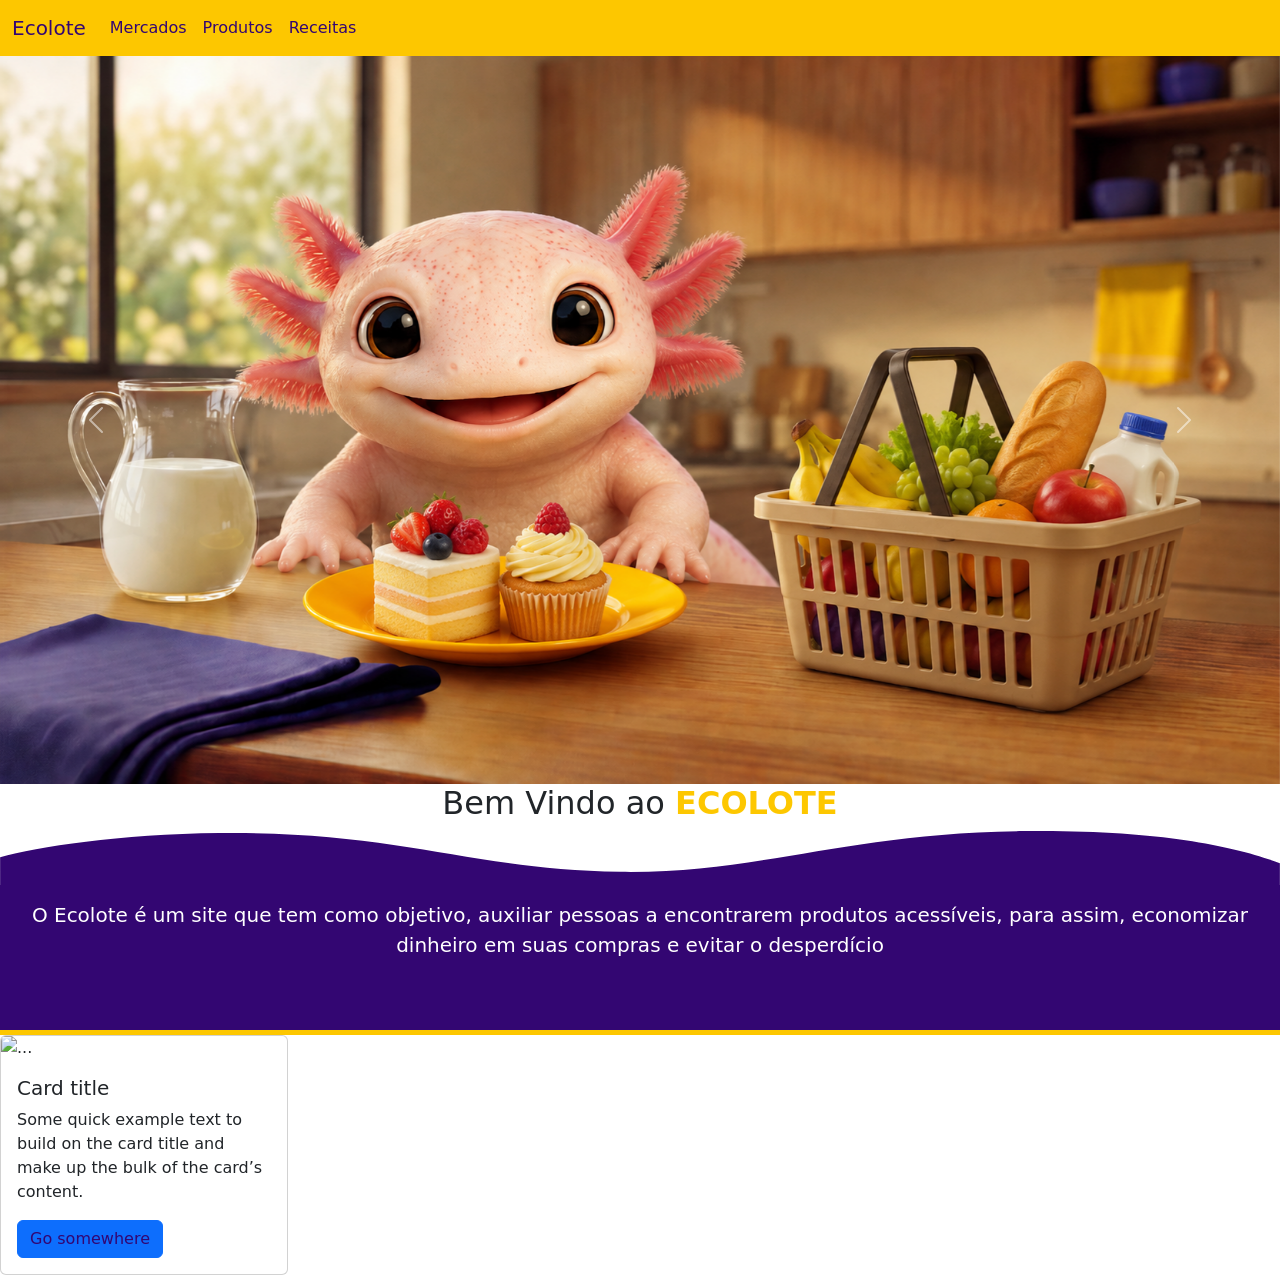
==== sistema/programador/index.html @ 682bd9d3 "Add files via upload" ====
<!DOCTYPE html>
<html lang="pt-br">

<head>
    <meta charset="UTF-8">
    <meta name="viewport" content="width=device-width, initial-scale=1.0">
    <title>Ecolote</title>
    <link rel="stylesheet" href="style.css">
    <link href="https://cdn.jsdelivr.net/npm/bootstrap@5.3.8/dist/css/bootstrap.min.css" rel="stylesheet"
        integrity="sha384-sRIl4kxILFvY47J16cr9ZwB07vP4J8+LH7qKQnuqkuIAvNWLzeN8tE5YBujZqJLB" crossorigin="anonymous">

</head>

<body>

 <nav class="navbar navbar-expand-lg corbarra">
  <div class="container-fluid">
    <a class="navbar-brand" href="#"> <i class="fa-solid fa-alarm-clock" style="color: rgb(255, 255, 255);"></i> Ecolote </a>
    <button class="navbar-toggler" type="button" data-bs-toggle="collapse" data-bs-target="#navbarSupportedContent" aria-controls="navbarSupportedContent" aria-expanded="false" aria-label="Toggle navigation">
      <span class="navbar-toggler-icon"></span>
    </button>
    <div class="collapse navbar-collapse" id="navbarSupportedContent">
      <ul class="navbar-nav me-auto mb-2 mb-lg-0">
        <li class="nav-item">
          <a class="nav-link active" aria-current="page" href="#">Mercados</a>
        </li>
        <li class="nav-item active">
          <a class="nav-link" href="#">Produtos</a>
        </li>
        <li class="nav-item active">
          <a class="nav-link" href="#">Receitas</a>
        </li>
      </ul>
    </div>
  </div>
</nav>

<div id="carouselExample" class="carousel slide">
  <div class="carousel-inner">
    <div class="carousel-item active">
      <img src="imagens/imagem1.png" class="d-block w-100" alt="...">
    </div>
    <div class="carousel-item">
      <img src="imagens/imagem2.png" class="d-block w-100" alt="...">
    </div>
    <div class="carousel-item">
      <img src="imagens/imagem3.png" class="d-block w-100" alt="...">
    </div>
  </div>
  <button class="carousel-control-prev" type="button" data-bs-target="#carouselExample" data-bs-slide="prev">
    <span class="carousel-control-prev-icon" aria-hidden="true"></span>
    <span class="visually-hidden">Previous</span>
  </button>
  <button class="carousel-control-next" type="button" data-bs-target="#carouselExample" data-bs-slide="next">
    <span class="carousel-control-next-icon" aria-hidden="true"></span>
    <span class="visually-hidden">Next</span>
  </button>
</div>

<h2 class="text-center"> Bem Vindo ao <b style="color: oklch(85.2% 0.199 91.936);">ECOLOTE</b> </h2>
    
<svg xmlns="http://www.w3.org/2000/svg" viewBox="0 0 1830 85.285"><g transform="translate(0 -2185)"><path d="M4661.665,1785.181c-259.119,3.056-375.993,61.328-576.223,58.3-214.726-3.241-313.76-58.487-572.881-55.435-143.507,1.692-260.3,20.072-313.545,34.408v47.86h1830v-39.258C4967.885,1808.12,4859.114,1782.856,4661.665,1785.181Z" transform="translate(-3199.016 399.968)" fill="#330672"></path></g></svg>
<section style="background-color: #330672; margin-top: -5px; height: 150px; border-bottom: 5px solid oklch(85.2% 0.199 91.936);" >
    <p class="text-center text-white" style="font-size: 20px; padding: 15px;">
        O Ecolote é um site que tem como objetivo, auxiliar pessoas a encontrarem produtos acessíveis, para assim, economizar dinheiro em suas compras e evitar o desperdício 
    </p>
</section>

<div class="row"> 
    <div class="col-6 col-md-3">
        <div class="card" style="width: 18rem;">
            <img src="..." class="card-img-top" alt="...">
            <div class="card-body">
                <h5 class="card-title">Card title</h5>
                <p class="card-text">Some quick example text to build on the card title and make up the bulk of the card’s content.</p>
                <a href="#" class="btn btn-primary">Go somewhere</a>
            </div>
        </div>
    </div>
</div>

            <script src="https://cdn.jsdelivr.net/npm/bootstrap@5.3.8/dist/js/bootstrap.bundle.min.js"
                integrity="sha384-FKyoEForCGlyvwx9Hj09JcYn3nv7wiPVlz7YYwJrWVcXK/BmnVDxM+D2scQbITxI"
                crossorigin="anonymous"></script>
            <script src="script.js"></script>
</body>
</html>
---- sistema/programador/style.css ----
.corbarra {
    background-color: oklch(85.2% 0.199 91.936) !important;
    color: #330672 !important
}

a {
    color: #330672 !important
}

body {
    margin: 0;
    padding: 0;
}
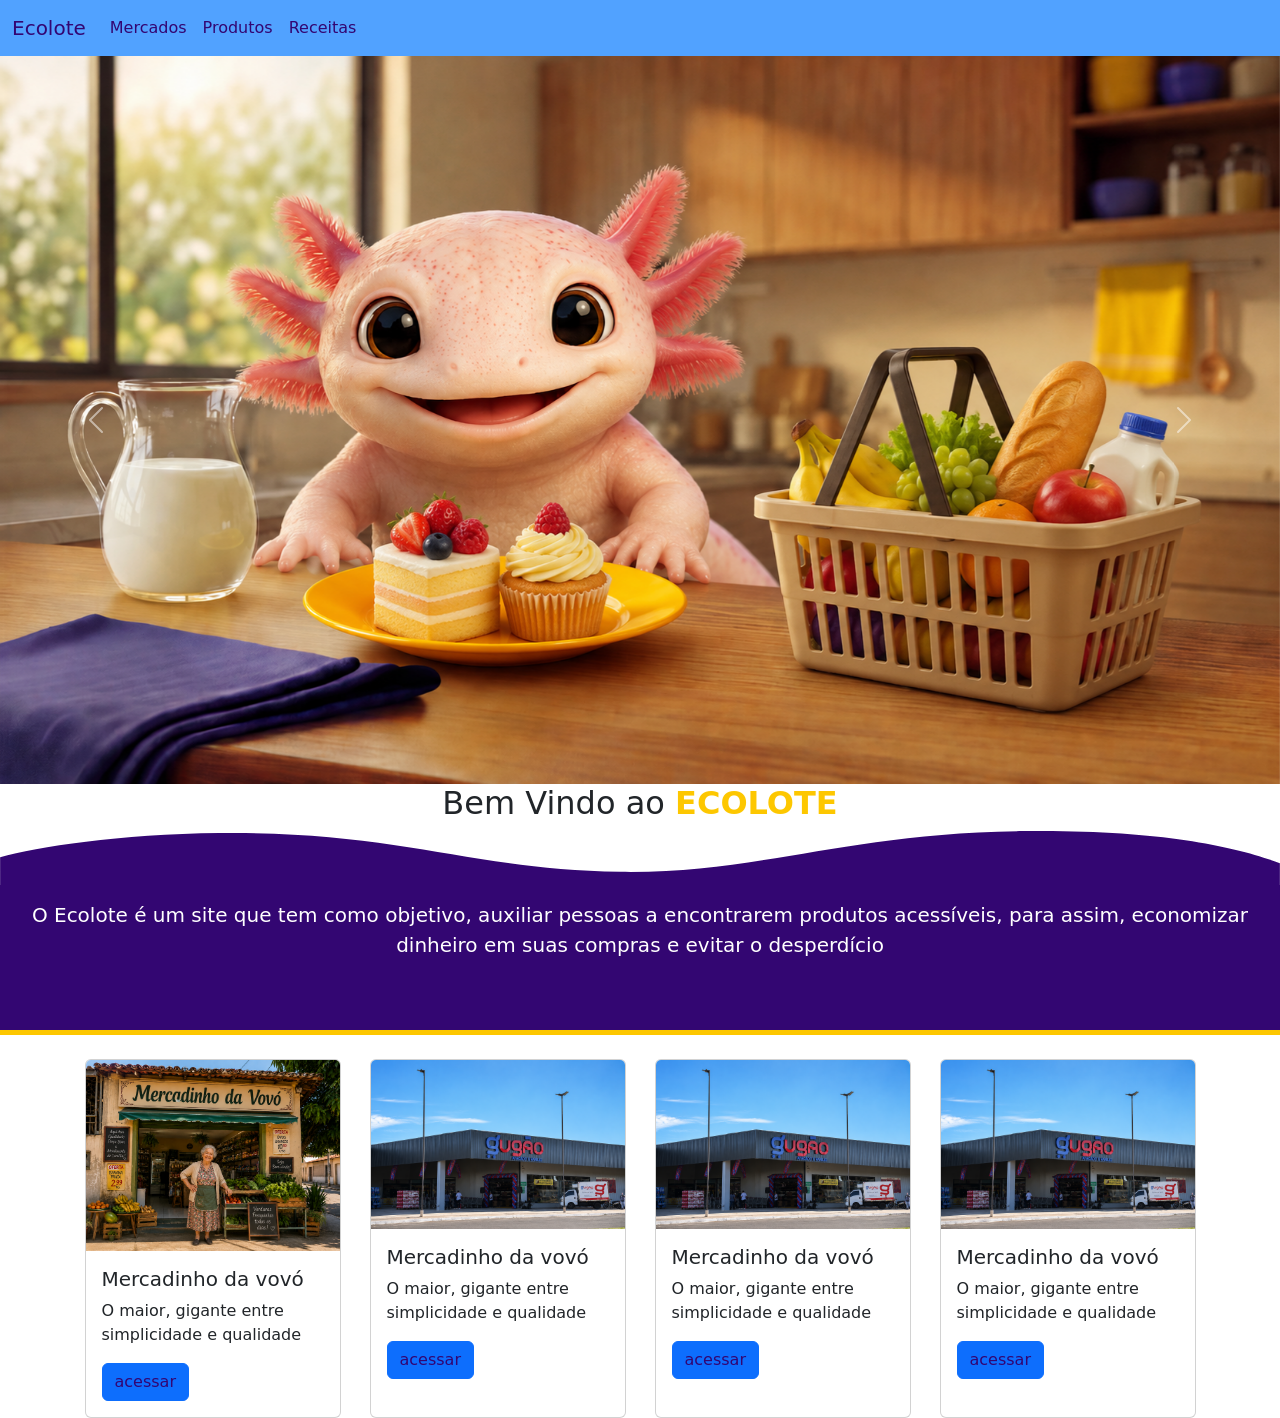
==== commit 78ea0704: "commit" ====
--- a/sistema/programador/index.html
+++ b/sistema/programador/index.html
@@ -5,7 +5,7 @@
     <meta charset="UTF-8">
     <meta name="viewport" content="width=device-width, initial-scale=1.0">
     <title>Ecolote</title>
-    <link rel="stylesheet" href="style.css">
+    <link rel="stylesheet" href="paginaInicial.css">
     <link href="https://cdn.jsdelivr.net/npm/bootstrap@5.3.8/dist/css/bootstrap.min.css" rel="stylesheet"
         integrity="sha384-sRIl4kxILFvY47J16cr9ZwB07vP4J8+LH7qKQnuqkuIAvNWLzeN8tE5YBujZqJLB" crossorigin="anonymous">
 
@@ -38,13 +38,13 @@
 <div id="carouselExample" class="carousel slide">
   <div class="carousel-inner">
     <div class="carousel-item active">
-      <img src="imagens/imagem1.png" class="d-block w-100" alt="...">
+      <img src="../assets/imagens/imagem1.png" class="d-block w-100" alt="...">
     </div>
     <div class="carousel-item">
-      <img src="imagens/imagem2.png" class="d-block w-100" alt="...">
+      <img src="../assets/imagens/imagem2.png" class="d-block w-100" alt="...">
     </div>
     <div class="carousel-item">
-      <img src="imagens/imagem3.png" class="d-block w-100" alt="...">
+      <img src="../assets/imagens/imagem3.png" class="d-block w-100" alt="...">
     </div>
   </div>
   <button class="carousel-control-prev" type="button" data-bs-target="#carouselExample" data-bs-slide="prev">
@@ -66,19 +66,54 @@
     </p>
 </section>
 
+<div class="container">
 <div class="row"> 
-    <div class="col-6 col-md-3">
-        <div class="card" style="width: 18rem;">
-            <img src="..." class="card-img-top" alt="...">
+    <div class="col-12 col-md-6 col-lg-3 mt-4 d-flex justify-content-center">
+        <div class="card" style="width: 16rem;">
+            <img src="../assets/imagens/mercadinho2.png" class="card-img-top" alt="...">
             <div class="card-body">
-                <h5 class="card-title">Card title</h5>
-                <p class="card-text">Some quick example text to build on the card title and make up the bulk of the card’s content.</p>
-                <a href="#" class="btn btn-primary">Go somewhere</a>
+                <h5 class="card-title">Mercadinho da vovó</h5>
+                <p class="card-text">O maior, gigante entre simplicidade e qualidade</p>
+                <a href="#" class="btn btn-primary">acessar</a>
+            </div>
+        </div>
+    </div>
+
+
+    <div class="col-12 col-md-6 col-lg-3 mt-4 d-flex justify-content-center">
+        <div class="card" style="width: 16rem;">
+            <img src="../assets/imagens/gugao.png" class="card-img-top" alt="...">
+            <div class="card-body">
+                <h5 class="card-title">Mercadinho da vovó</h5>
+                <p class="card-text">O maior, gigante entre simplicidade e qualidade</p>
+                <a href="#" class="btn btn-primary">acessar</a>
+            </div>
+        </div>
+    </div>
+
+    <div class="col-12 col-md-6 col-lg-3 mt-4 d-flex justify-content-center">
+        <div class="card" style="width: 16rem;">
+            <img src="../assets/imagens/gugao.png" class="card-img-top" alt="...">
+            <div class="card-body">
+                <h5 class="card-title">Mercadinho da vovó</h5>
+                <p class="card-text">O maior, gigante entre simplicidade e qualidade</p>
+                <a href="#" class="btn btn-primary">acessar</a>
+            </div>
+        </div>
+    </div>
+
+    <div class="col-12 col-md-6 col-lg-3 mt-4 d-flex justify-content-center">
+        <div class="card" style="width: 16rem;">
+            <img src="../assets/imagens/gugao.png" class="card-img-top" alt="...">
+            <div class="card-body">
+                <h5 class="card-title">Mercadinho da vovó</h5>
+                <p class="card-text">O maior, gigante entre simplicidade e qualidade</p>
+                <a href="#" class="btn btn-primary">acessar</a>
             </div>
         </div>
     </div>
 </div>
-
+</div>
             <script src="https://cdn.jsdelivr.net/npm/bootstrap@5.3.8/dist/js/bootstrap.bundle.min.js"
                 integrity="sha384-FKyoEForCGlyvwx9Hj09JcYn3nv7wiPVlz7YYwJrWVcXK/BmnVDxM+D2scQbITxI"
                 crossorigin="anonymous"></script>
--- a/sistema/programador/paginaInicial.css
+++ b/sistema/programador/paginaInicial.css
@@ -0,0 +1,14 @@
+.corbarra {
+    background-color: oklch(70.7% 0.165 254.624) !important;
+    color: #330672 !important
+}
+
+a {
+    color: #330672 !important
+}
+
+body {
+    margin: 0;
+    padding: 0;
+}
+
